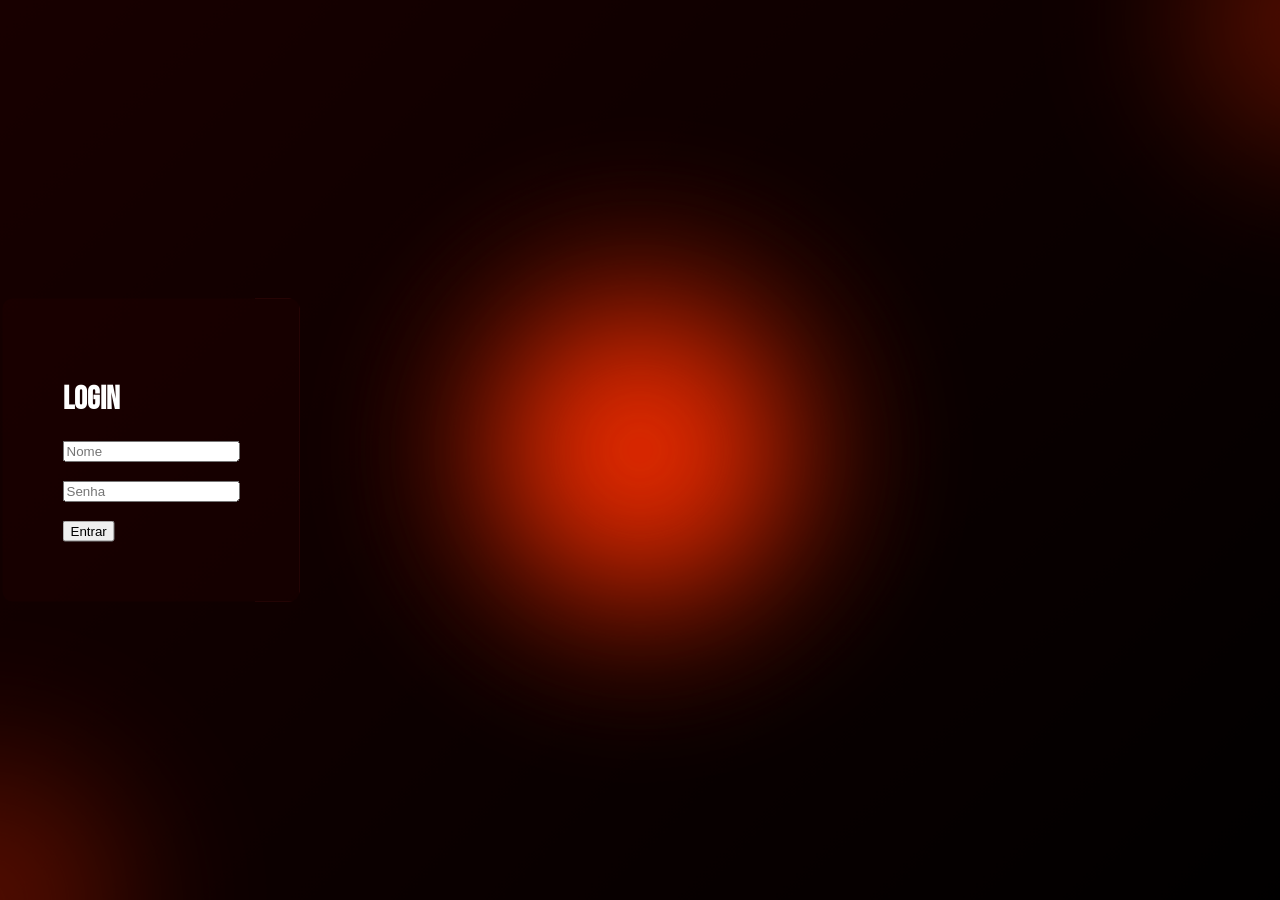
==== src/main/webapp/index.html @ d8aae197 "Redirecionamento da pagina de login" ====
<!DOCTYPE html>
<html lang="pt-br">

    <head>
        <meta charset="UTF-8">
        <meta name="viewport" content="width=device-width, initial-scale=1.0">
        <link href="https://fonts.googleapis.com/css2?family=Bebas+Neue&display=swap" rel="stylesheet">
        <title>Document</title>
        <style>
            body {
                background-image: url(Design\ sem\ nome.png);
                background-size: cover;
                background-position: center;
                background-repeat: no-repeat;
                background-attachment: fixed;
                background-color: rgb(255, 0, 0);
                font-family: 'Bebas Neue', sans-serif;

            }
            .placeholder{
                font-family: 'Bebas Neue', sans-serif;

            }
            .page-login {
                position: absolute;
                top: 50%;
                right: 65%;
                transform: translate(-50%, -50%);
                background-image: url(Design\ sem\ nome.png);
                background-color: rgb(170, 34, 34);
                color: white;
                border-radius: 10px;
                padding: 60px;
            }

            .text-login {
                position: absolute;
                top: 20%;
                left: 65%;
                color: white;
                margin-right: 100px;

            }

            #h1-login {
                margin-top: 0;
                text-align: center;
                font-size: 50px;
            }
        </style>
    </head>

    <body>
        <form action="login" method="post">
            <div class="page-login">
                <h1>Login</h1>
                <input type="text"  name="user" placeholder="Nome">
                <br><br>
                <input type="password"  name="passw" placeholder="Senha">
                <br><br>
                <button type="submit">Entrar</button>
            </div>
        </form>
    </body>

</html>
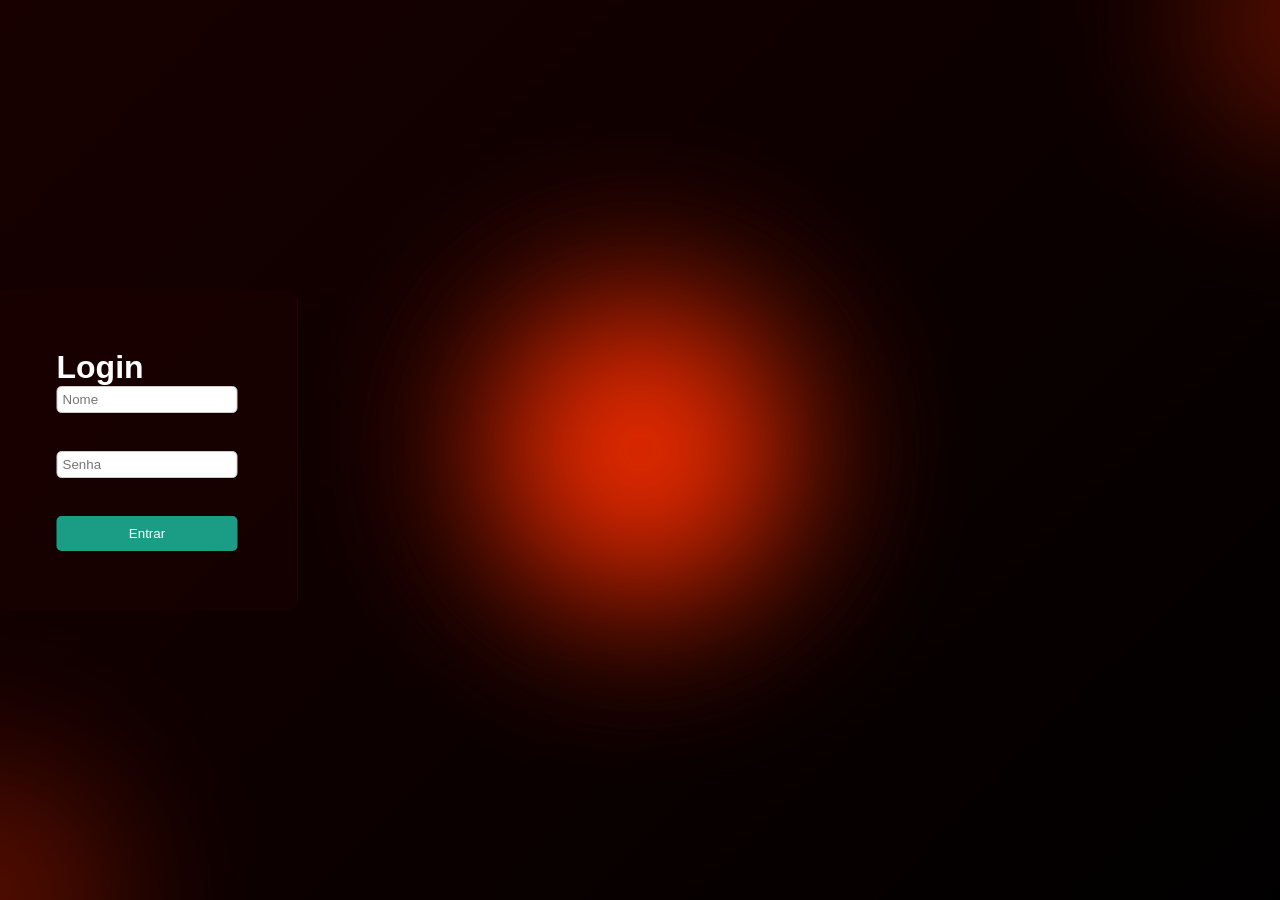
==== commit a5761ed1: "Estilização do Sistema" ====
--- a/src/main/webapp/index.html
+++ b/src/main/webapp/index.html
@@ -2,6 +2,10 @@
 <html lang="pt-br">
 
     <head>
+        <link rel="stylesheet" href="css/reset.css"/>
+        <link rel="stylesheet" href="css/color.css"/>
+        <link rel="stylesheet" href="css/login.css"/>
+        <link rel="stylesheet" href="css/dashboard.css"/>
         <meta charset="UTF-8">
         <meta name="viewport" content="width=device-width, initial-scale=1.0">
         <link href="https://fonts.googleapis.com/css2?family=Bebas+Neue&display=swap" rel="stylesheet">
@@ -49,7 +53,6 @@
             }
         </style>
     </head>
-
     <body>
         <form action="login" method="post">
             <div class="page-login">
@@ -62,5 +65,4 @@
             </div>
         </form>
     </body>
-
-</html>
+</html>
--- a/src/main/webapp/css/color.css
+++ b/src/main/webapp/css/color.css
@@ -0,0 +1,28 @@
+/*
+Click nbfs://nbhost/SystemFileSystem/Templates/Licenses/license-default.txt to change this license
+Click nbfs://nbhost/SystemFileSystem/Templates/JSP_Servlet/CascadeStyleSheet.css to edit this template
+*/
+/* 
+    Created on : 4 de mar. de 2026, 20:32:48
+    Author     : ideapad
+*/
+
+:root {
+    /* Cores principais */
+    --primary-dark: #0f4c75;
+    --primary-medium: #3282b8;
+    --primary-light: #bbe1fa;
+
+    /* Cor de ação (botões / confirmação) */
+    --success: #1b9c85;
+    --success-hover: #157a6e;
+
+    /* Neutros */
+    --white: #ffffff;
+    --gray-light: #f5f5f5;
+    --gray-medium: #cccccc;
+    --gray-dark: #333333;
+
+    /* Sombra */
+    --shadow-default: #333333;
+}
--- a/src/main/webapp/css/login.css
+++ b/src/main/webapp/css/login.css
@@ -0,0 +1,69 @@
+/*
+Click nbfs://nbhost/SystemFileSystem/Templates/Licenses/license-default.txt to change this license
+Click nbfs://nbhost/SystemFileSystem/Templates/JSP_Servlet/CascadeStyleSheet.css to edit this template
+*/
+/* 
+    Created on : 4 de mar. de 2026, 20:33:03
+    Author     : ideapad
+*/
+
+body {
+    height: 100vh;
+    background: linear-gradient(150deg, var(--primary-dark), var(--primary-medium));
+    display: flex;
+    justify-content: center;
+    align-items: center;
+}
+
+/*contaier principal*/
+.container {
+    background-color: var(--white);
+    padding: 40px;
+    width: 350px;
+    box-shadow: 0px 8px 25px var(--shadow-default);
+    border-radius: 10px;
+}
+
+/* Titulo */
+.container h1 {
+    text-align: center;
+    margin-bottom: 20px;
+    color: var(--gray-dark);
+}
+
+label {
+    display: block;
+    margin-bottom: 5px;
+    font-weight: bold;
+    color: var(--gray-dark);
+}
+
+input {
+    width: 100%;
+    padding: 5px;
+    margin-bottom: 20px;
+    border-radius: 5px;
+    border: 1px solid var(--gray-medium);
+    transition: 0.3s; 
+    
+}
+
+input:focus {
+    border-color: var(--primary-medium);
+    outline: none; 
+    box-shadow: 0 0 5px var(--primary-medium);
+}
+
+button {
+    width: 100%;
+    padding: 10px;
+    background-color: var(--success);
+    border: none;
+    border-radius: 5px;
+    color: var(--white);
+    
+}
+
+button:hover {
+    background-color: var(--success-hover);
+}
--- a/src/main/webapp/css/dashboard.css
+++ b/src/main/webapp/css/dashboard.css
@@ -0,0 +1,102 @@
+/*
+Click nbfs://nbhost/SystemFileSystem/Templates/Licenses/license-default.txt to change this license
+Click nbfs://nbhost/SystemFileSystem/Templates/JSP_Servlet/CascadeStyleSheet.css to edit this template
+*/
+/* 
+    Created on : 5 de mar. de 2026, 20:57:01
+    Author     : ideapad
+*/
+
+body {
+    background: var(--gray-light);
+    color: var(--gray-dark);
+    padding: 20px;
+}
+
+#header {
+    text-align: center;
+}
+
+#tituloDashboard {
+    font-size: 20px;
+    color: var(--primary-dark);
+    margin-bottom: 10px;
+}
+
+#resumoEstoque {
+    display: flex;
+    justify-content: space-between;
+    margin-bottom: 30px;
+    gap: 20px;
+}
+
+.card-resumo {
+    background-color: var(--white);
+    box-shadow: 0 4px 6px var(--shadow-default);
+    border-radius: 10px;
+    flex: 1;
+    padding: 20px;
+    text-align: center;
+    transition: transform 0.2s;
+}
+
+.card-resumo:hover {
+    transform: translateY(-5px);
+}
+
+.titulo-card {
+    font-size: 12px;
+    margin-bottom: 10px;
+    color: var(--primary-medium);
+}
+
+.valor-card {
+    font-size: 15px;
+    font-weight: bold;
+    color: var(--primary-dark);
+}
+
+#filtro {
+    display: flex;
+    flex-wrap: wrap;
+    gap: 15px;
+    margin-bottom: 20px;
+    justify-content: center;
+    align-items: center;
+}
+
+.grupo-filtro {
+    display: flex;
+    flex-direction: column;
+}
+
+.input-filtro,
+.select-filtro {
+    padding: 8px 10px;
+    border-radius: 5px;
+    border: 1px solid var(--gray-medium);
+    outline: none;
+}
+
+.input-filtro:focus,
+.select-filtro:focus {
+    border-color: var(--primary-medium);
+}
+
+.botao-pesquisa,
+.btn-pesquisa{
+    margin-top:10px;
+    padding: 10px 20px;
+    background-color: var(--primary-dark);
+    color: var(--white);
+    border: none;
+    border-radius: 5px;
+    cursor: pointer;
+    transition: background-color 0.2s;
+    
+}
+.botao-pesquisa 
+.btn-pesquisa :hover {
+    background-color: var(--white);
+    color: var(--primary-dark);
+}
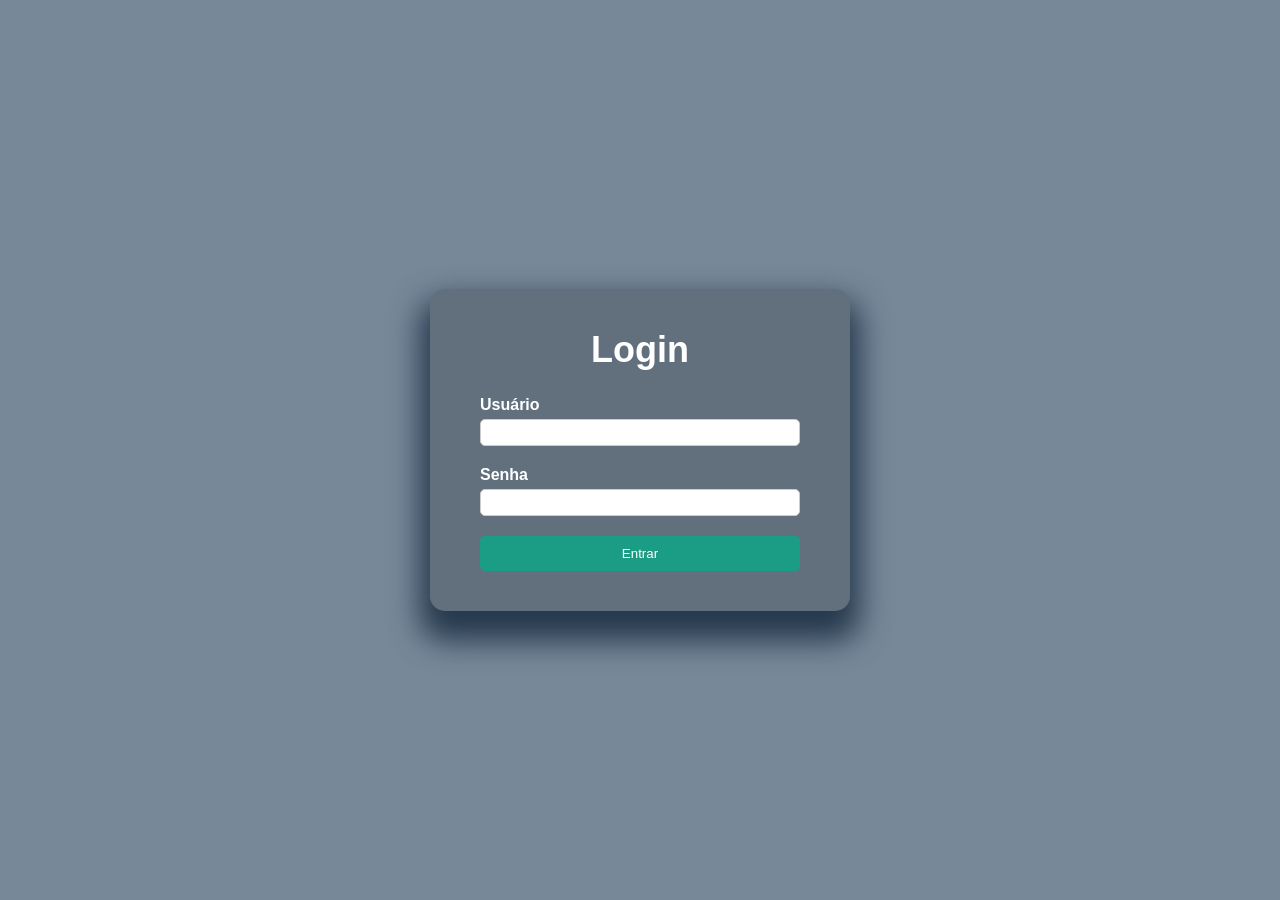
==== commit 777f3e6d: "CI-CD" ====
--- a/src/main/webapp/index.html
+++ b/src/main/webapp/index.html
@@ -1,67 +1,25 @@
 <!DOCTYPE html>
-<html lang="pt-br">
-
+<html>
     <head>
         <link rel="stylesheet" href="css/reset.css"/>
         <link rel="stylesheet" href="css/color.css"/>
         <link rel="stylesheet" href="css/login.css"/>
-        <link rel="stylesheet" href="css/dashboard.css"/>
-        <meta charset="UTF-8">
-        <meta name="viewport" content="width=device-width, initial-scale=1.0">
-        <link href="https://fonts.googleapis.com/css2?family=Bebas+Neue&display=swap" rel="stylesheet">
-        <title>Document</title>
-        <style>
-            body {
-                background-image: url(Design\ sem\ nome.png);
-                background-size: cover;
-                background-position: center;
-                background-repeat: no-repeat;
-                background-attachment: fixed;
-                background-color: rgb(255, 0, 0);
-                font-family: 'Bebas Neue', sans-serif;
-
-            }
-            .placeholder{
-                font-family: 'Bebas Neue', sans-serif;
-
-            }
-            .page-login {
-                position: absolute;
-                top: 50%;
-                right: 65%;
-                transform: translate(-50%, -50%);
-                background-image: url(Design\ sem\ nome.png);
-                background-color: rgb(170, 34, 34);
-                color: white;
-                border-radius: 10px;
-                padding: 60px;
-            }
-
-            .text-login {
-                position: absolute;
-                top: 20%;
-                left: 65%;
-                color: white;
-                margin-right: 100px;
-
-            }
-
-            #h1-login {
-                margin-top: 0;
-                text-align: center;
-                font-size: 50px;
-            }
-        </style>
+        <title>Sistema de estoque</title>
+        <meta http-equiv="Content-Type" content="text/html; charset=UTF-8">
     </head>
     <body>
         <form action="login" method="post">
-            <div class="page-login">
+            <div class="container">
                 <h1>Login</h1>
-                <input type="text"  name="user" placeholder="Nome">
-                <br><br>
-                <input type="password"  name="passw" placeholder="Senha">
-                <br><br>
-                <button type="submit">Entrar</button>
+                <div>
+                    <label>Usuário</label>
+                    <input type="text" name="user" class="inputUser"/>
+                </div>
+                <div>
+                    <label>Senha</label>
+                    <input type="password" name="passw" class="inputPassword"/>
+                </div>
+                    <button type="submit">Entrar</button>
             </div>
         </form>
     </body>
--- a/src/main/webapp/css/login.css
+++ b/src/main/webapp/css/login.css
@@ -1,15 +1,6 @@
-/*
-Click nbfs://nbhost/SystemFileSystem/Templates/Licenses/license-default.txt to change this license
-Click nbfs://nbhost/SystemFileSystem/Templates/JSP_Servlet/CascadeStyleSheet.css to edit this template
-*/
-/* 
-    Created on : 4 de mar. de 2026, 20:33:03
-    Author     : ideapad
-*/
-
 body {
     height: 100vh;
-    background: linear-gradient(150deg, var(--primary-dark), var(--primary-medium));
+    background-color: lightslategray;
     display: flex;
     justify-content: center;
     align-items: center;
@@ -17,25 +8,29 @@
 
 /*contaier principal*/
 .container {
-    background-color: var(--white);
-    padding: 40px;
-    width: 350px;
-    box-shadow: 0px 8px 25px var(--shadow-default);
-    border-radius: 10px;
+    position: relative;
+    width: 420px;
+    background-color: rgba(0, 0, 0, 0.178);
+    border: none;
+    box-shadow: rgb(38, 57, 77) 0px 20px 30px 10px;
+    border-radius: 15px;
+    color: rgb(255, 255, 255);
+    padding: 40px 50px;
 }
 
 /* Titulo */
 .container h1 {
     text-align: center;
-    margin-bottom: 20px;
-    color: var(--gray-dark);
+    font-size: 36px;
+    font-weight: 900;
+    margin: 0 0 25px 0;
 }
 
 label {
     display: block;
     margin-bottom: 5px;
     font-weight: bold;
-    color: var(--gray-dark);
+    color: white;
 }
 
 input {
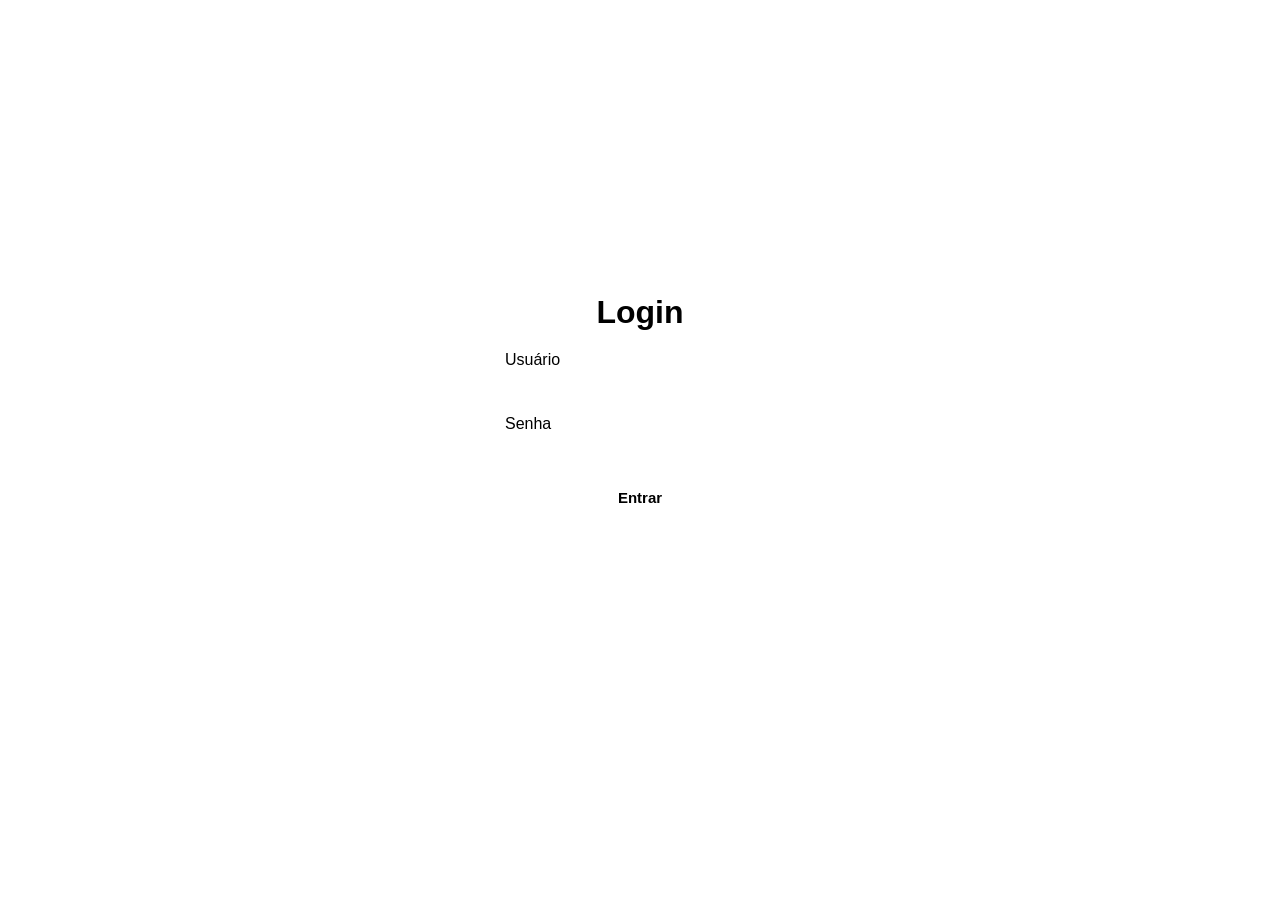
==== commit 0ee98708: "Primeiro commit" ====
--- a/src/main/webapp/index.html
+++ b/src/main/webapp/index.html
@@ -1,19 +1,23 @@
 <!DOCTYPE html>
 <html>
-    <head>
+    
+    <head>       
         <link rel="stylesheet" href="css/reset.css"/>
         <link rel="stylesheet" href="css/color.css"/>
         <link rel="stylesheet" href="css/login.css"/>
-        <title>Sistema de estoque</title>
-        <meta http-equiv="Content-Type" content="text/html; charset=UTF-8">
+        <meta http-equiv="Content-Type" content="text/html; charset=UTF-8">        
     </head>
+    
     <body>
+        
         <form action="login" method="post">
-            <div class="container">
+            
+            <div class="conteiner">
+                
                 <h1>Login</h1>
                 <div>
                     <label>Usuário</label>
-                    <input type="text" name="user" class="inputUser"/>
+                    <input type="text" name="users" class="inputUser"/>
                 </div>
                 <div>
                     <label>Senha</label>
@@ -21,6 +25,9 @@
                 </div>
                     <button type="submit">Entrar</button>
             </div>
+            
         </form>
+        
     </body>
+    
 </html>
--- a/src/main/webapp/css/login.css
+++ b/src/main/webapp/css/login.css
@@ -1,52 +1,46 @@
 body {
-    height: 100vh;
-    background-color: lightslategray;
+    height: 90vh;
+    background: linear-gradient(150deg, var(--primary-dark), var(--primary-medium));
     display: flex;
     justify-content: center;
     align-items: center;
 }
 
-/*contaier principal*/
-.container {
-    position: relative;
-    width: 420px;
-    background-color: rgba(0, 0, 0, 0.178);
-    border: none;
-    box-shadow: rgb(38, 57, 77) 0px 20px 30px 10px;
-    border-radius: 15px;
-    color: rgb(255, 255, 255);
-    padding: 40px 50px;
+/*conteiner principal*/
+.conteiner {
+   background-color: var(--while);
+   padding: 40px;
+   width: 350px;
+   box-shadow: 0px 8px 25px var(--shadow-default);
+   border-radius: 25px;
 }
 
-/* Titulo */
-.container h1 {
-    text-align: center;
-    font-size: 36px;
-    font-weight: 900;
-    margin: 0 0 25px 0;
+form {
+   background-color: var(--primary-light);
+   border-radius: 20px;
 }
 
-label {
-    display: block;
-    margin-bottom: 5px;
-    font-weight: bold;
-    color: white;
+
+h1 {
+    text-align: center;
+    margin-bottom: 20px;
 }
+
+
 
 input {
     width: 100%;
-    padding: 5px;
-    margin-bottom: 20px;
-    border-radius: 5px;
+    padding: 8px;
+    margin-bottom: 15px;
+    border-radius: 15px;
     border: 1px solid var(--gray-medium);
-    transition: 0.3s; 
-    
+    transition: 0.3s;
 }
 
-input:focus {
+input:focus{
     border-color: var(--primary-medium);
-    outline: none; 
-    box-shadow: 0 0 5px var(--primary-medium);
+    outline: none;
+    box-shadow: 0 0 5px var(--primary-medium)
 }
 
 button {
@@ -54,11 +48,13 @@
     padding: 10px;
     background-color: var(--success);
     border: none;
-    border-radius: 5px;
+    border-radius: 15px;
     color: var(--white);
-    
+    font-size: 15px;
+    font-weight: bold;
+    cursor: pointer;
+    transition: 0.3s;
 }
-
 button:hover {
     background-color: var(--success-hover);
 }
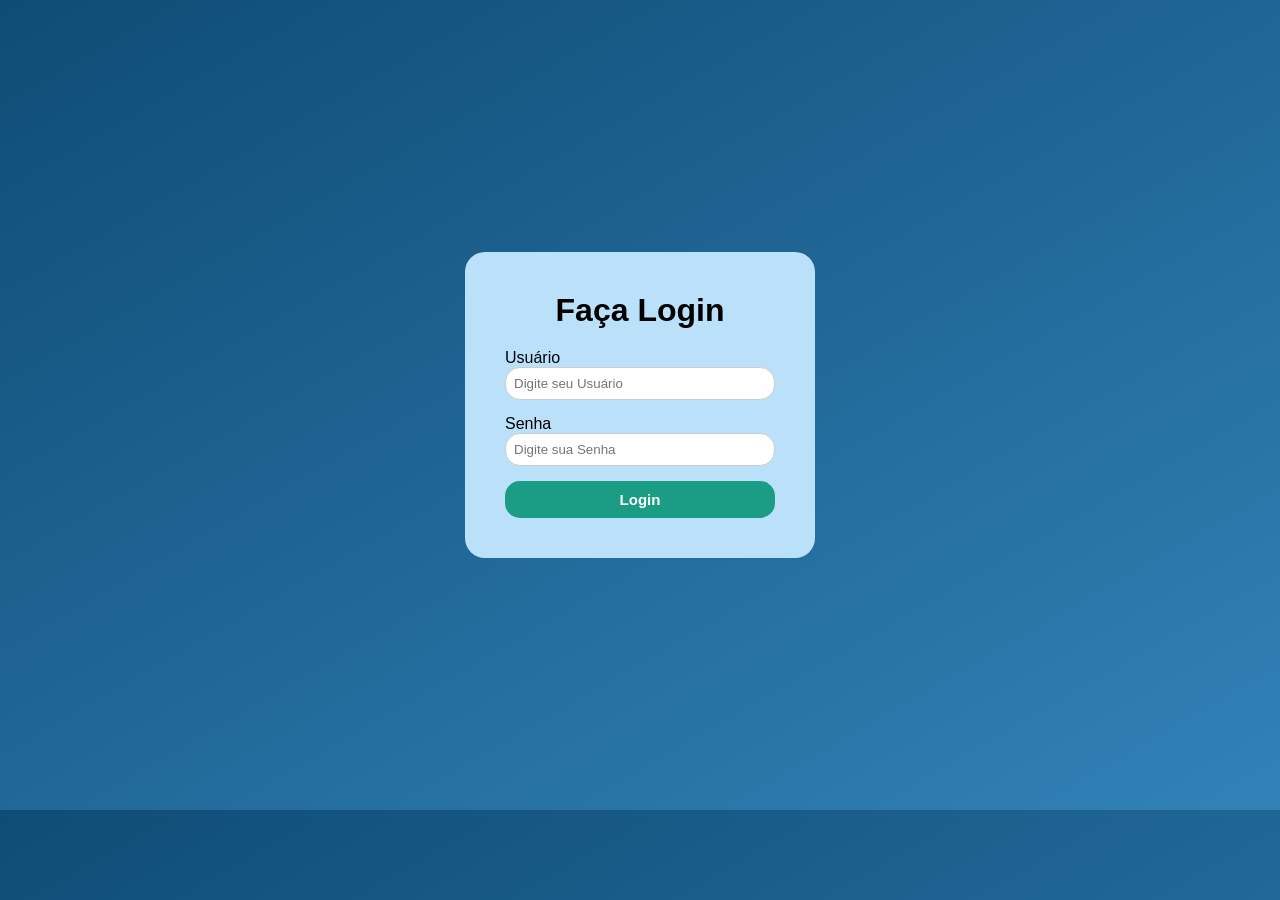
==== commit d5f9077c: "RegistrandoCadastrosSQL" ====
--- a/src/main/webapp/index.html
+++ b/src/main/webapp/index.html
@@ -1,33 +1,34 @@
 <!DOCTYPE html>
 <html>
-    
+
     <head>       
         <link rel="stylesheet" href="css/reset.css"/>
         <link rel="stylesheet" href="css/color.css"/>
         <link rel="stylesheet" href="css/login.css"/>
-        <meta http-equiv="Content-Type" content="text/html; charset=UTF-8">        
+        <meta http-equiv="Content-Type" content="text/html; charset=UTF-8">
+        <title>Login | EstoqueFácil</title>
     </head>
-    
+
     <body>
-        
+
         <form action="login" method="post">
-            
+
             <div class="conteiner">
-                
-                <h1>Login</h1>
+
+                <h1>Faça Login</h1>
                 <div>
-                    <label>Usuário</label>
-                    <input type="text" name="users" class="inputUser"/>
+                    <label for="usuario">Usuário</label>
+                    <input type="text" name="users" class="inputUser" placeholder="Digite seu Usuário"/>
                 </div>
                 <div>
-                    <label>Senha</label>
-                    <input type="password" name="passw" class="inputPassword"/>
+                    <label for="senha">Senha</label>
+                    <input type="password" name="passw" class="inputPassword" placeholder="Digite sua Senha"/>
                 </div>
-                    <button type="submit">Entrar</button>
+                <button type="submit">Login</button>
             </div>
-            
+
         </form>
-        
+
     </body>
-    
+
 </html>
--- a/src/main/webapp/css/color.css
+++ b/src/main/webapp/css/color.css
@@ -0,0 +1,19 @@
+:root {
+    /* Cores principais */
+    --primary-dark: #0f4c75;
+    --primary-medium: #3282b8;
+    --primary-light: #bbe1fa;
+
+    /* Cor de ação (botões / confirmação) */
+    --success: #1b9c85;
+    --success-hover: #157a6e;
+
+    /* Neutros */
+    --white: #ffffff;
+    --gray-light: #f5f5f5;
+    --gray-medium: #cccccc;
+    --gray-dark: #333333;
+
+    /* Sombra */
+    --shadow-default: box-shadow: rgba(0, 0, 0, 0.25) 0px 54px 55px, rgba(0, 0, 0, 0.12) 0px -12px 30px, rgba(0, 0, 0, 0.12) 0px 4px 6px, rgba(0, 0, 0, 0.17) 0px 12px 13px, rgba(0, 0, 0, 0.09) 0px -3px 5px;
+}
